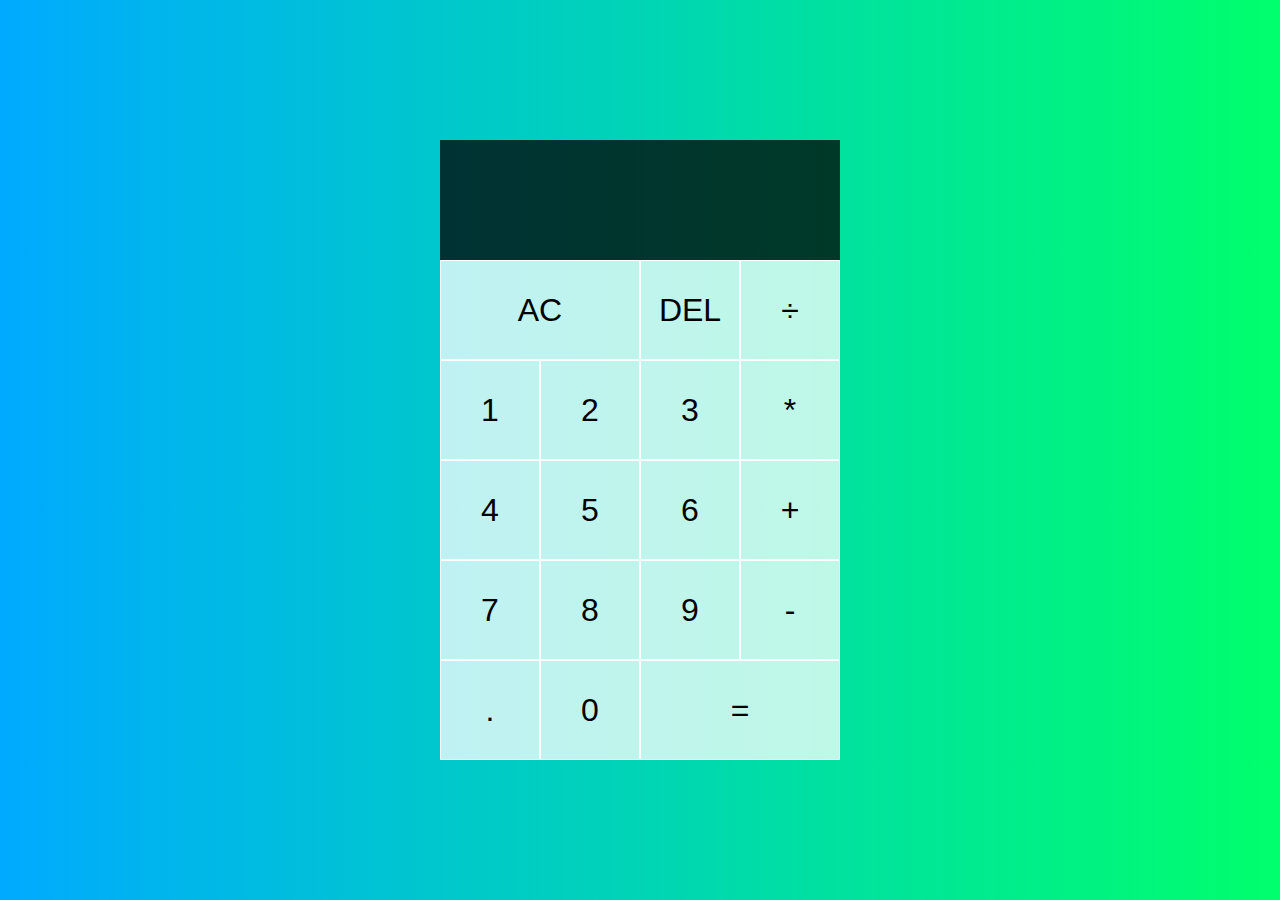
==== index.html @ 385003e5 "first commit" ====
<!DOCTYPE html>
<html lang="en">
<head>
  <meta charset="UTF-8">
  <meta name="viewport" content="width=device-width, initial-scale=1.0">
  <meta http-equiv="X-UA-Compatible" content="ie=edge">
  <title>Calculator</title>
  <link href="styles.css" rel="stylesheet">
  <script src="script.js" defer></script>
</head>
<body>
  <div class="calculator-grid">
    <div class="output">
      <div data-previous-operand class="previous-operand"></div>
      <div data-current-operand class="current-operand"></div>
    </div>
    <button data-all-clear class="span-two">AC</button>
    <button data-delete>DEL</button>
    <button data-operation>÷</button>
    <button data-number>1</button>
    <button data-number>2</button>
    <button data-number>3</button>
    <button data-operation>*</button>
    <button data-number>4</button>
    <button data-number>5</button>
    <button data-number>6</button>
    <button data-operation>+</button>
    <button data-number>7</button>
    <button data-number>8</button>
    <button data-number>9</button>
    <button data-operation>-</button>
    <button data-number>.</button>
    <button data-number>0</button>
    <button data-equals class="span-two">=</button>
  </div>
</body>
</html>
---- styles.css ----
*, *::before, *::after {
  box-sizing: border-box;
  font-family: Gotham Rounded, sans-serif;
  font-weight: normal;
}

body {
  padding: 0;
  margin: 0;
  background: linear-gradient(to right, #00AAFF, #00FF6C);
}

.calculator-grid {
  display: grid;
  justify-content: center;
  align-content: center;
  min-height: 100vh;
  grid-template-columns: repeat(4, 100px);
  grid-template-rows: minmax(120px, auto) repeat(5, 100px);
}

.calculator-grid > button {
  cursor: pointer;
  font-size: 2rem;
  border: 1px solid white;
  outline: none;
  background-color: rgba(255, 255, 255, .75);
}

.calculator-grid > button:hover {
  background-color: rgba(255, 255, 255, .9);
}

.span-two {
  grid-column: span 2;
}

.output {
  grid-column: 1 / -1;
  background-color: rgba(0, 0, 0, .75);
  display: flex;
  align-items: flex-end;
  justify-content: space-around;
  flex-direction: column;
  padding: 10px;
  word-wrap: break-word;
  word-break: break-all;
}

.output .previous-operand {
  color: rgba(255, 255, 255, .75);
  font-size: 1.5rem;
}

.output .current-operand {
  color: white;
  font-size: 2.5rem;
}
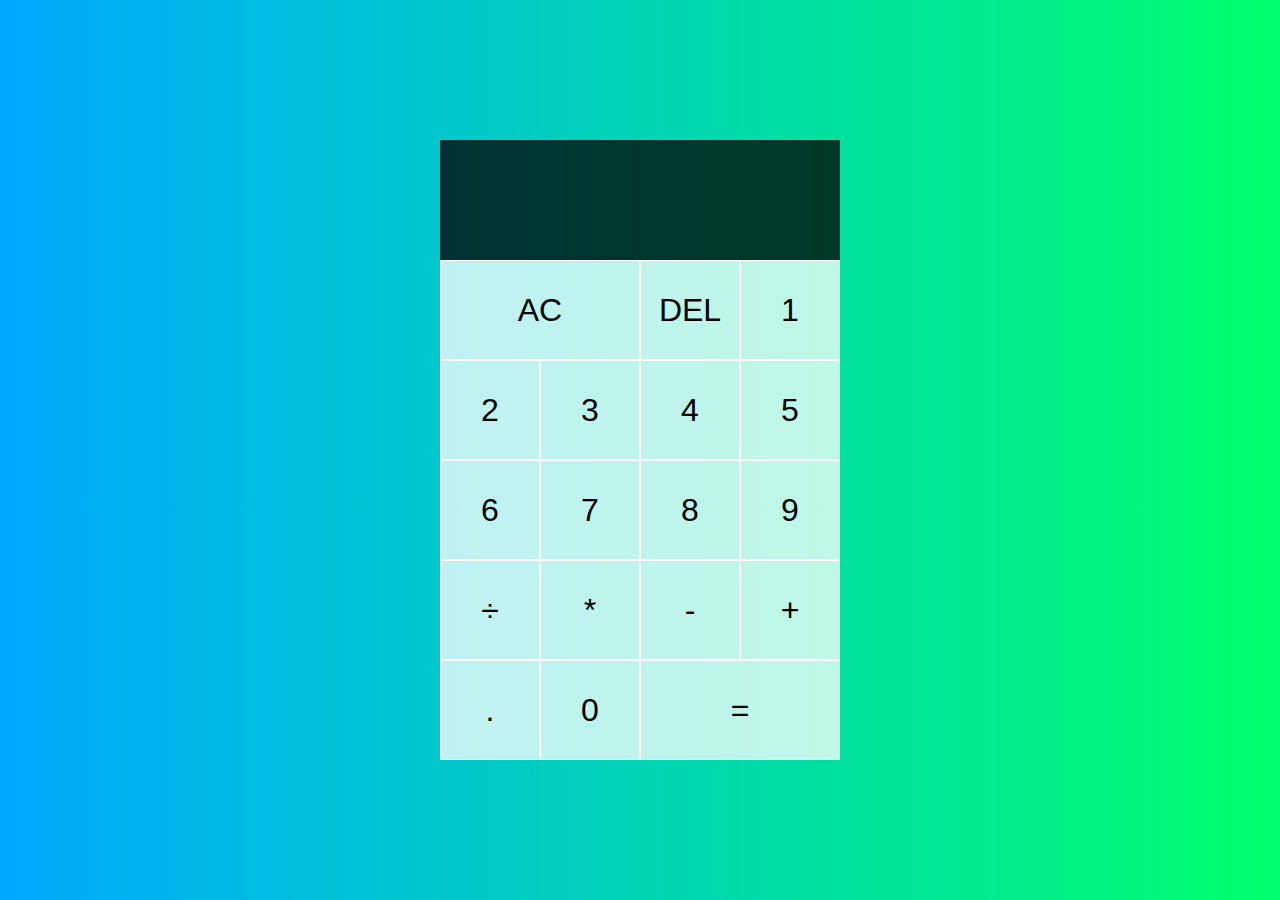
==== commit d8a60d7b: "new HTML" ====
--- a/index.html
+++ b/index.html
@@ -16,19 +16,19 @@
     </div>
     <button data-all-clear class="span-two">AC</button>
     <button data-delete>DEL</button>
-    <button data-operation>÷</button>
     <button data-number>1</button>
     <button data-number>2</button>
     <button data-number>3</button>
-    <button data-operation>*</button>
     <button data-number>4</button>
     <button data-number>5</button>
     <button data-number>6</button>
-    <button data-operation>+</button>
     <button data-number>7</button>
     <button data-number>8</button>
     <button data-number>9</button>
+    <button data-operation>÷</button>
+    <button data-operation>*</button>
     <button data-operation>-</button>
+    <button data-operation>+</button>
     <button data-number>.</button>
     <button data-number>0</button>
     <button data-equals class="span-two">=</button>
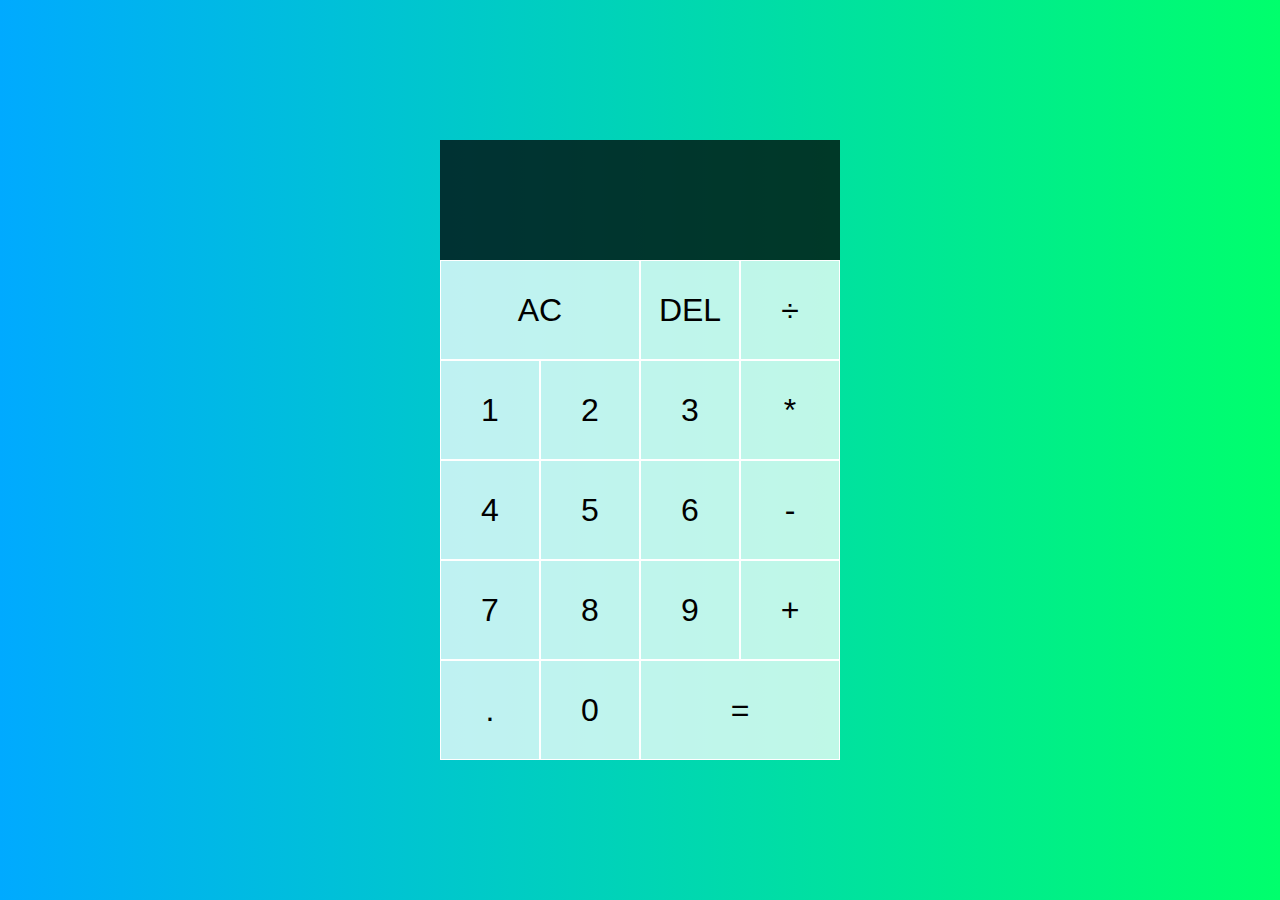
==== commit 0a84f52c: "new HTML" ====
--- a/index.html
+++ b/index.html
@@ -16,6 +16,10 @@
     </div>
     <button data-all-clear class="span-two">AC</button>
     <button data-delete>DEL</button>
+    <button data-operation>÷</button>
+    <button data-operation>*</button>
+    <button data-operation>-</button>
+    <button data-operation>+</button>
     <button data-number>1</button>
     <button data-number>2</button>
     <button data-number>3</button>
@@ -25,10 +29,6 @@
     <button data-number>7</button>
     <button data-number>8</button>
     <button data-number>9</button>
-    <button data-operation>÷</button>
-    <button data-operation>*</button>
-    <button data-operation>-</button>
-    <button data-operation>+</button>
     <button data-number>.</button>
     <button data-number>0</button>
     <button data-equals class="span-two">=</button>
--- a/styles.css
+++ b/styles.css
@@ -15,8 +15,13 @@
   justify-content: center;
   align-content: center;
   min-height: 100vh;
-  grid-template-columns: repeat(4, 100px);
+  grid-template-columns: repeat(3, 100px) [operator] 100px;
   grid-template-rows: minmax(120px, auto) repeat(5, 100px);
+  grid-auto-flow: dense;
+}
+
+[data-operation] {
+  grid-column: operator;
 }
 
 .calculator-grid > button {
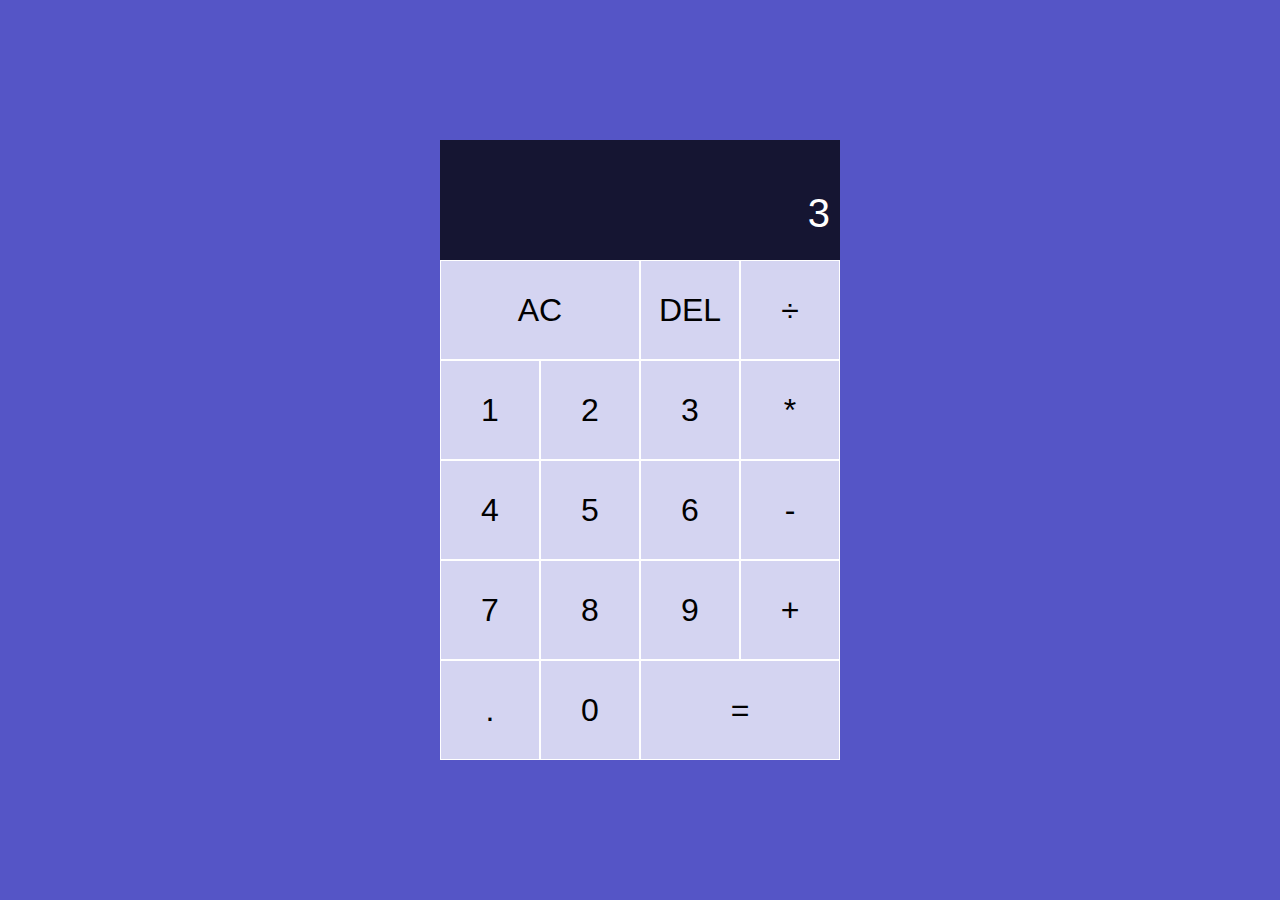
==== commit c0d0054d: "size" ====
--- a/index.html
+++ b/index.html
@@ -12,14 +12,10 @@
   <div class="calculator-grid">
     <div class="output">
       <div data-previous-operand class="previous-operand"></div>
-      <div data-current-operand class="current-operand"></div>
+      <div data-current-operand class="current-operand">3</div>
     </div>
     <button data-all-clear class="span-two">AC</button>
     <button data-delete>DEL</button>
-    <button data-operation>÷</button>
-    <button data-operation>*</button>
-    <button data-operation>-</button>
-    <button data-operation>+</button>
     <button data-number>1</button>
     <button data-number>2</button>
     <button data-number>3</button>
@@ -29,6 +25,10 @@
     <button data-number>7</button>
     <button data-number>8</button>
     <button data-number>9</button>
+    <button data-operation>÷</button>
+    <button data-operation>*</button>
+    <button data-operation>-</button>
+    <button data-operation>+</button>
     <button data-number>.</button>
     <button data-number>0</button>
     <button data-equals class="span-two">=</button>
--- a/styles.css
+++ b/styles.css
@@ -7,14 +7,15 @@
 body {
   padding: 0;
   margin: 0;
-  background: linear-gradient(to right, #00AAFF, #00FF6C);
+  background: #00AA;
 }
 
 .calculator-grid {
   display: grid;
-  justify-content: center;
-  align-content: center;
+  place-content: center;
   min-height: 100vh;
+
+  grid-template-areas: "";
   grid-template-columns: repeat(3, 100px) [operator] 100px;
   grid-template-rows: minmax(120px, auto) repeat(5, 100px);
   grid-auto-flow: dense;
@@ -22,6 +23,7 @@
 
 [data-operation] {
   grid-column: operator;
+  order: -1
 }
 
 .calculator-grid > button {
@@ -41,9 +43,11 @@
 }
 
 .output {
+  order:-2;
   grid-column: 1 / -1;
   background-color: rgba(0, 0, 0, .75);
   display: flex;
+  
   align-items: flex-end;
   justify-content: space-around;
   flex-direction: column;
